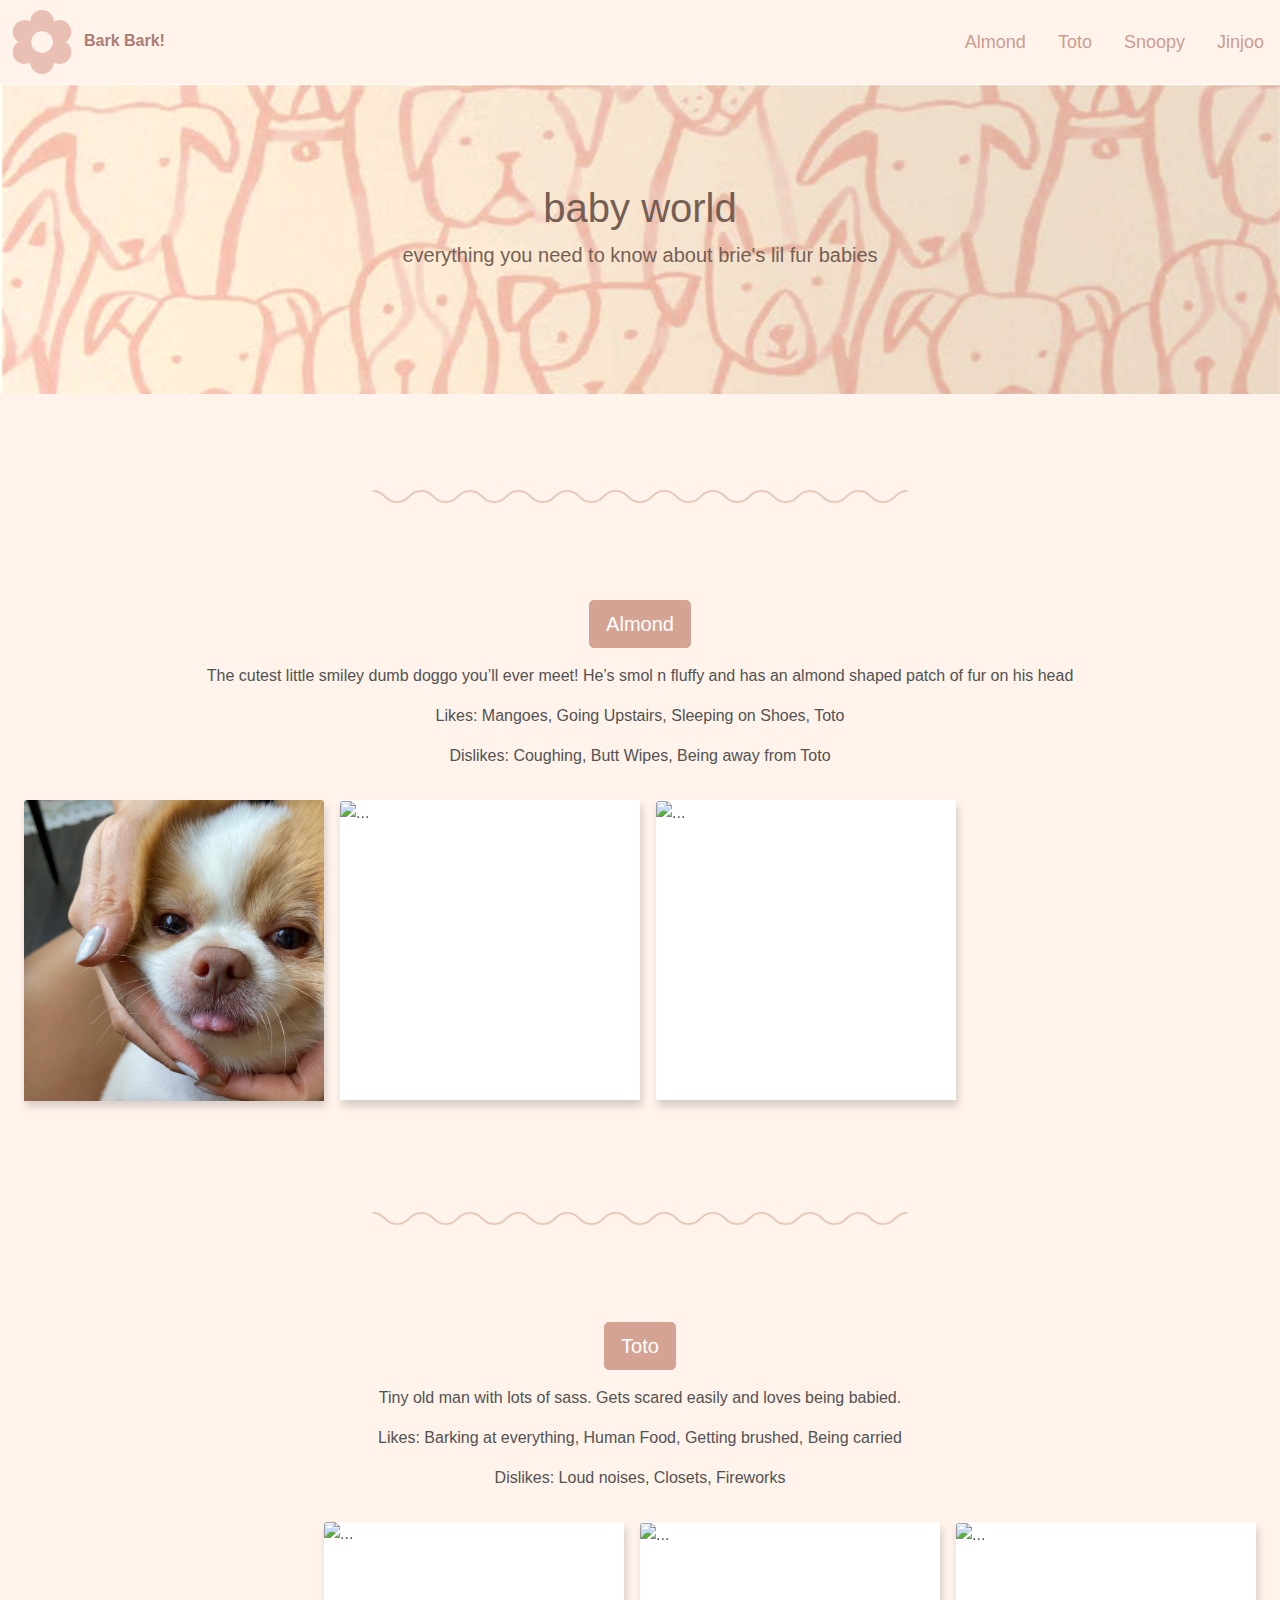
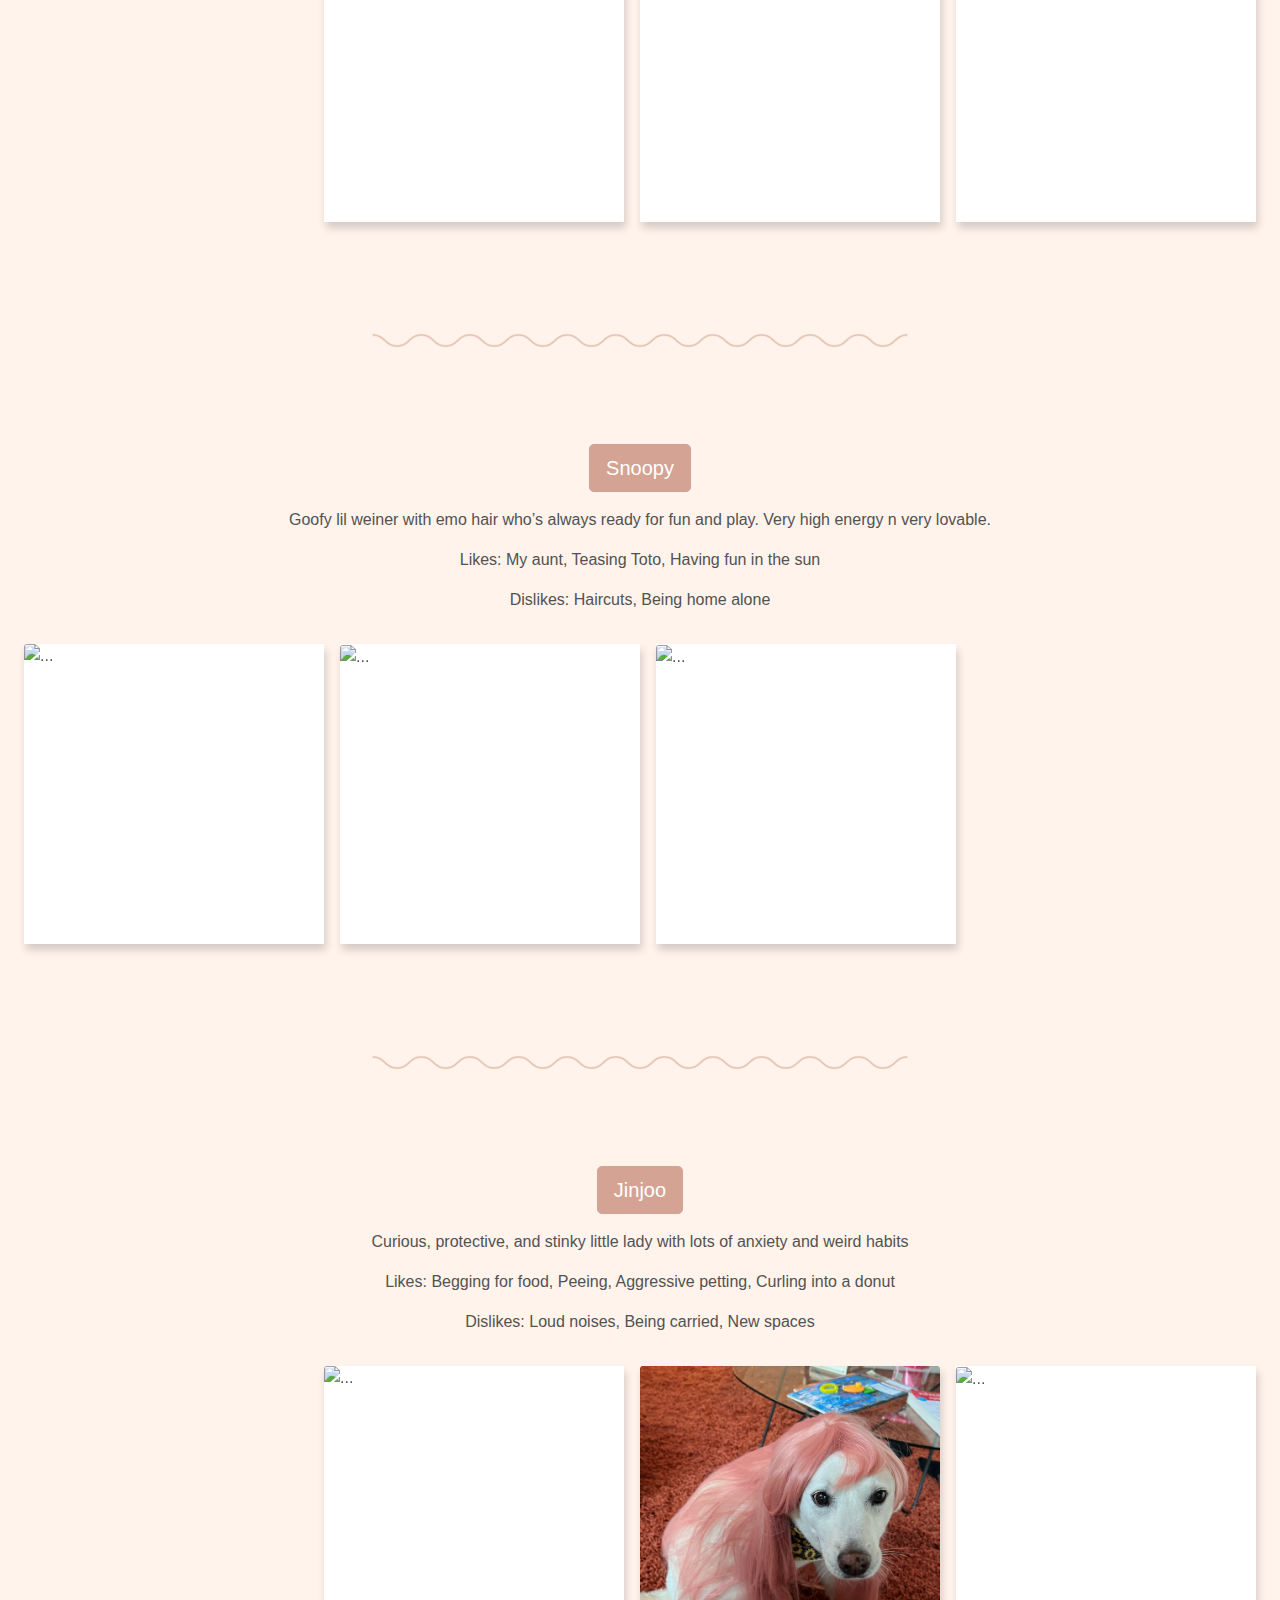
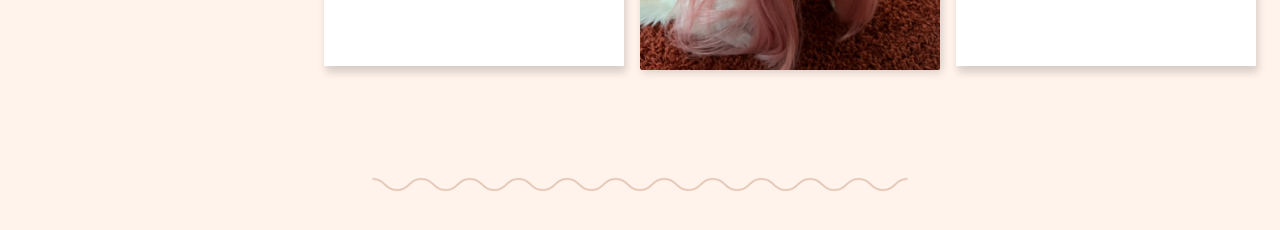
==== index22.html @ dbdf6049 "built out body" ====
<!doctype html>
<html lang="en">

<head>
	<meta charset="utf-8">
	<meta name="viewport" content="width=device-width, initial-scale=1">
	<meta name="description" content="">
	<meta name="author" content="Mark Otto, Jacob Thornton, and Bootstrap contributors">
	<meta name="generator" content="Hugo 0.98.0">
	<title>Starter Template · Bootstrap v5.2</title>

	<!-- Bootstrap CSS -->
	<script src="https://code.jquery.com/jquery-3.3.1.slim.min.js"
		integrity="sha384-q8i/X+965DzO0rT7abK41JStQIAqVgRVzpbzo5smXKp4YfRvH+8abtTE1Pi6jizo"
		crossorigin="anonymous"></script>
	<script src="https://cdn.jsdelivr.net/npm/popper.js@1.14.7/dist/umd/popper.min.js"
		integrity="sha384-UO2eT0CpHqdSJQ6hJty5KVphtPhzWj9WO1clHTMGa3JDZwrnQq4sF86dIHNDz0W1"
		crossorigin="anonymous"></script>
	<link rel="stylesheet" href="https://cdn.jsdelivr.net/npm/bootstrap@4.3.1/dist/css/bootstrap.min.css"
		integrity="sha384-ggOyR0iXCbMQv3Xipma34MD+dH/1fQ784/j6cY/iJTQUOhcWr7x9JvoRxT2MZw1T" crossorigin="anonymous">
	<script src="https://cdn.jsdelivr.net/npm/bootstrap@4.3.1/dist/js/bootstrap.min.js"
		integrity="sha384-JjSmVgyd0p3pXB1rRibZUAYoIIy6OrQ6VrjIEaFf/nJGzIxFDsf4x0xIM+B07jRM"
		crossorigin="anonymous"></script>

	<!-- YOUR styles for this template -->
	<link href="css/styles22.css" rel="stylesheet">

</head>

<body>
	<header>
		<!-- Logo -->
		<a class="logo-" href="#">
			<img class="logo" src="./images/66771.png">Bark Bark!
		</a>
		<!-- Hamburger icon -->
		<input class="side-menu" type="checkbox" id="side-menu" />
		<label class="hamb" for="side-menu"><span class="hamb-line"></span></label>
		<!-- Menu -->
		<nav class="nav">
			<ul class="menu">
				<li class="menu--item"><a href="#almonds">Almond</a></li>
				<li class="menu--item"><a href="#totos">Toto</a> </li>
				<li class="menu--item"><a href="#snoopys">Snoopy</a></li>
				<li class="menu--item"><a href="#jinjoos">Jinjoo</a></li>
			</ul>
		</nav>
	</header>


	<div class="heroo mb-5 text-center">
		<div class="heroo-text col-lg-6 mx-auto">
			<h1 class="display-5 fw-bold">baby world</h1>
			<p class="lead mb-4">everything you need to know about brie's lil fur babies</p>
		</div>
	</div>

	<!-- SQUIG BREAK -->
	<div id="almonds" class="squig">
		<img src="../images/liney.png" alt="">
	</div>

	<!-- ALMOND -->
	<section id="almond" class="mb-5 mt-5 almond">
		<div class="almond texts">
		<button type="button" class="ppvr btn btn-lg" data-toggle="popover"  data-content="blep">Almond</button>
			<p>The cutest little smiley dumb doggo you’ll ever meet! He’s smol n fluffy and has an almond shaped patch of fur on his head</p>
			<p>Likes: Mangoes, Going Upstairs, Sleeping on Shoes, Toto</p>
			<p>Dislikes: Coughing, Butt Wipes, Being away from Toto</p>
		</div>
		<div id="carouselExampleControls" class="carousel almond slide" data-ride="carousel">
			<div class="carousel-inner almond">
				<div class="carousel-item active">
					<div class="cards-wrapper">
						<div class="card">
							<img src="../images/a1.jpg" class="card-img-top" alt="...">
						</div>
						<div class="card d-none d-md-block">
							<img src="../images/a5.jpg" class="card-img-top" alt="...">
						</div>
						<div class="card d-none d-md-block">
							<img src="../images/a8.jpg" class="card-img-top" alt="...">
						</div>
					</div>
				</div>
			</div>
		</div>
	</section>

	<!-- SQUIG BREAK -->
	<div id="totos" class="squig">
		<img src="../images/liney.png" alt="">
	</div>
	

	<!--  TOTO -->
	<section id="toto" class="mb-5 mt-5 toto">
		<div class="toto texts">
			<button type="button" class="ppvr btn btn-lg" data-toggle="popover"  data-content="bork bork">Toto</button>
			<p>Tiny old man with lots of sass. Gets scared easily and loves being babied.</p>
			<p>Likes: Barking at everything, Human Food, Getting brushed, Being carried</p>
			<p>Dislikes: Loud noises, Closets, Fireworks</p>
		</div>
		<div id="carouselExampleControls" class="carousel almond slide" data-ride="carousel">
			<div class="carousel-inner toto">
				<div class="carousel-item active">
					<div class="cards-wrapper">
						<div class="card">
							<img src="../images/t1.jpg" class="card-img-top" alt="...">
						</div>
						<div class="card d-none d-md-block">
							<img src="../images/t5.jpg" class="card-img-top" alt="...">
						</div>
						<div class="card d-none d-md-block">
							<img src="../images/t3.jpg" class="card-img-top" alt="...">
						</div>
					</div>
				</div>
			</div>
		</div>
	</section>

	<!-- SQUIG BREAK -->
	<div id="snoopys" class="squig">
		<img src="../images/liney.png" alt="">
	</div>

		<!--  Snoopy -->
		<section id="snoopy" class="mb-5 mt-5 Snoopy">
			<div class="almond texts">
				<button type="button" class="ppvr btn btn-lg" data-toggle="popover"  data-content="weeeee">Snoopy</button>		
			<p>Goofy lil weiner with emo hair who’s always ready for fun and play. Very high energy n very lovable.</p>	
			<p>Likes: My aunt, Teasing Toto, Having fun in the sun</p>	
			<p>Dislikes: Haircuts, Being home alone</p>	
			</div>
			<div id="carouselExampleControls" class="carousel almond slide" data-ride="carousel">
				<div class="carousel-inner Snoopy">
					<div class="carousel-item active">
						<div class="cards-wrapper">
							<div class="card">
								<img src="../images/s2.jpg" class="card-img-top" alt="...">
							</div>
							<div class="card d-none d-md-block">
								<img src="../images/s1.jpg" class="card-img-top" alt="...">
							</div>
							<div class="card d-none d-md-block">
								<img src="../images/s4.jpg" class="card-img-top" alt="...">
							</div>
						</div>
					</div>
				</div>
			</div>
		</section>

	<!-- SQUIG BREAK -->
	<div id="jinjoos" class="squig">
		<img src="../images/liney.png" alt="">
	</div>

	<!--  JINJOO -->
	<section id="jinjoo" class="mb-5 mt-5 toto">
		<div class="jinjoo texts">
		<button type="button" class="ppvr btn btn-lg" data-toggle="popover"  data-content=":p">Jinjoo</button>
		<p>Curious, protective, and stinky little lady with lots of anxiety and weird habits</p>	
		<p>Likes: Begging for food, Peeing, Aggressive petting, Curling into a donut</p>	
		<p>Dislikes: Loud noises, Being carried, New spaces</p>	
		</div>		
		<div id="carouselExampleControls" class="carousel almond slide" data-ride="carousel">
			<div class="carousel-inner toto">
				<div class="carousel-item active">
					<div class="cards-wrapper">
						<div class="card">
							<img src="../images/jj1.jpg" class="card-img-top" alt="...">
						</div>
						<div class="card d-none d-md-block">
							<img src="../images/jj3.jpg" class="card-img-top" alt="...">
						</div>
						<div class="card d-none d-md-block">
							<img src="../images/jj6.jpg" class="card-img-top" alt="...">
						</div>
					</div>
				</div>
			</div>
		</div>
	</section>

	<!-- SQUIG BREAK -->
	<div class="squig">
		<img src="../images/liney.png" alt="">
	</div>

	<!-- <script src="js/template.js"></script> -->
	<script src="js/index.js"></script>



</body>

</html>
---- css/styles22.css ----
*{
    box-sizing: border-box;
}
body{
    color: rgb(82, 82, 82);
    display: block;
    font-family: 'Nunito', sans-serif;
    /* background-color: rgb(226, 235, 250); */
    /* background: linear-gradient(rgb(220, 230, 249),rgb(243, 246, 251)); */
    background: rgb(255, 243, 235);
    min-height: 100vh;
    margin: 0;
}

/* navbar */
.menu{
    padding-left: 0;
    z-index: 2;
    margin-bottom: 0;
}
.logo{
    height: 4rem;
    width: auto;
    display: inline-block;
    margin: 10px;
}

.logo:hover{
    transform: rotate(360deg);
    transition: ease 500ms;
}

.header{
    width: 100%;
}

header{
    position: sticky;
    top: 0;
    background: rgb(255, 243, 235);
    z-index: 1100;
}

.logo-{
    font-family: 'Nunito', sans-serif;
    color: #ae7d72;
    text-decoration: none;
    font-weight: bold;
}
.logo-:hover{
    text-decoration: none;
    color: #ae7d72
}

.nav{
    width: 100%;
    height: 100%;
    position: fixed;
    overflow: hidden;
    z-index: 2;
    align-items: center;
}
.menu a{
    display: flex;
    padding: 1rem;
    color: #cb9c91;
    font-size: large;
    justify-content: center;
}
.menu a:hover{
    color: #ae7d72;
    font-style: oblique;
}
.nav{
    max-height: 0;
    transition: max-height .5s ease-out;
}

/* Menu Icon */
.hamb{
    cursor: pointer;
    float: right;
    padding: 40px 20px;
}
/* Style label tag */

.hamb-line {
    background: #cb9c91;
    display: block;
    height: 2px;
    position: relative;
    width: 24px;
    background-color: #cb9c91;

} /* Style span tag */

.hamb-line::before,
.hamb-line::after{
    background: #cb9c91;
    content: '';
    display: block;
    height: 100%;
    position: absolute;
    transition: all .2s ease-out;
    width: 100%;
}
.hamb-line::before{
    top: 5px;
}
.hamb-line::after{
    top: -5px;
}

.side-menu {
    display: none;
} /* Hide checkbox */

/* Toggle menu icon */
.side-menu:checked ~ nav{
    max-height: 100%;
    align-items: center;
    align-content: center;
}
.side-menu:checked ~ .hamb .hamb-line {
    background: transparent;
}
.side-menu:checked ~ .hamb .hamb-line::before {
    transform: rotate(-45deg);
    top:0;
}
.side-menu:checked ~ .hamb .hamb-line::after {
    transform: rotate(45deg);
    top:0;
}

/* Hero */
.heroo{
    /* background-color:rgb(255, 243, 235); */
    background-image: url("../images/puphero.png");
    background-repeat:no-repeat;
    background-size:cover;
    height: 100%;
    padding: 100px 50px;
    align-items: center;
}
.heroo-text{
    align-items: center;
    color: #755f54;
}

.preloader{
    position: fixed;
    width: 100%;
    height: 100vh;
    z-index: 100000;
    background-color: white;
    top: 0;
    display: flex;
    align-items: center;
  }
  
  .preloader img{
    animation: spin 3s ease;
    width: 150px;
    margin: 0 auto;
  }
  
  
  @keyframes spin {
    0% {
      transform: rotate(0deg);
    }
    50% {
      transform: rotate(360deg);
    }
    100% {
      transform: rotate(720deg);
    }
  }

  @media (min-width: 768px) {
    .nav{
        max-height: none;
        top: 0;
        position: relative;
        float: right;
        width: fit-content;
    }
    .menu li{
        float: left;
        list-style: none;
    }
    .menu a:hover{
        color: #b38074;
        font-style: oblique;
    }
    .hamb{
        display: none;
    }
    header{
        display: flex;
        align-items: center;
        justify-content: space-between;
    }
}
@media (max-width: 768px) {
    .nav{
        display: block;
        background-color: rgb(255, 243, 235)}
    .nav ul{
        padding: 5px;
    }
    }

/* squig */
.squig{
    display: flex;
    justify-content: center;
}

/* image strips */

      .card img {
        max-width: 100%;
        width: auto;
        height: auto;
        vertical-align: middle;
      }

      .card {
        margin: 0 0.5em;
        box-shadow: 2px 6px 8px 0 rgba(22, 22, 26, 0.18);
        border: none;
        border-radius: 0;
        width: 300px;
        height: 300px;
      }
      .carousel-inner {
        padding: 1em;
      }
      .carousel-control-prev,
      .carousel-control-next{
        background-color: #e1e1e1;
        width: 5vh;
        height: 5vh;
        border-radius: 50%;
        top: 50%;
        transform: translateX(-25%);
      }
      @media (min-width: 768px) {
        .card img {
          height: 19em;
        }
      }
    

    .btn{
        background-color: #d4a393;
        color: white;
        border-color: #d4a393;
        margin-bottom: 1rem;
      }
    .btn:focus{
        color: white;
        box-shadow: none;
    }
    .btn:hover{
        border-color: #d4a393;
        color: white;
    }

    .texts{
        display: block;
        text-align: center;
        padding-top: 10px;
    }

 
/* almond */

.almond .cards-wrapper {
    display: flex;
    justify-content: left;
  }

/* toto */
.toto {
    justify-content: right;
}
.toto .cards-wrapper {
    display: flex;
    justify-content: right;
  }

  /* snoopy */
.snoopy {
    justify-content: left;
}
.snoopy .cards-wrapper {
    display: flex;
    justify-content: left;
  }
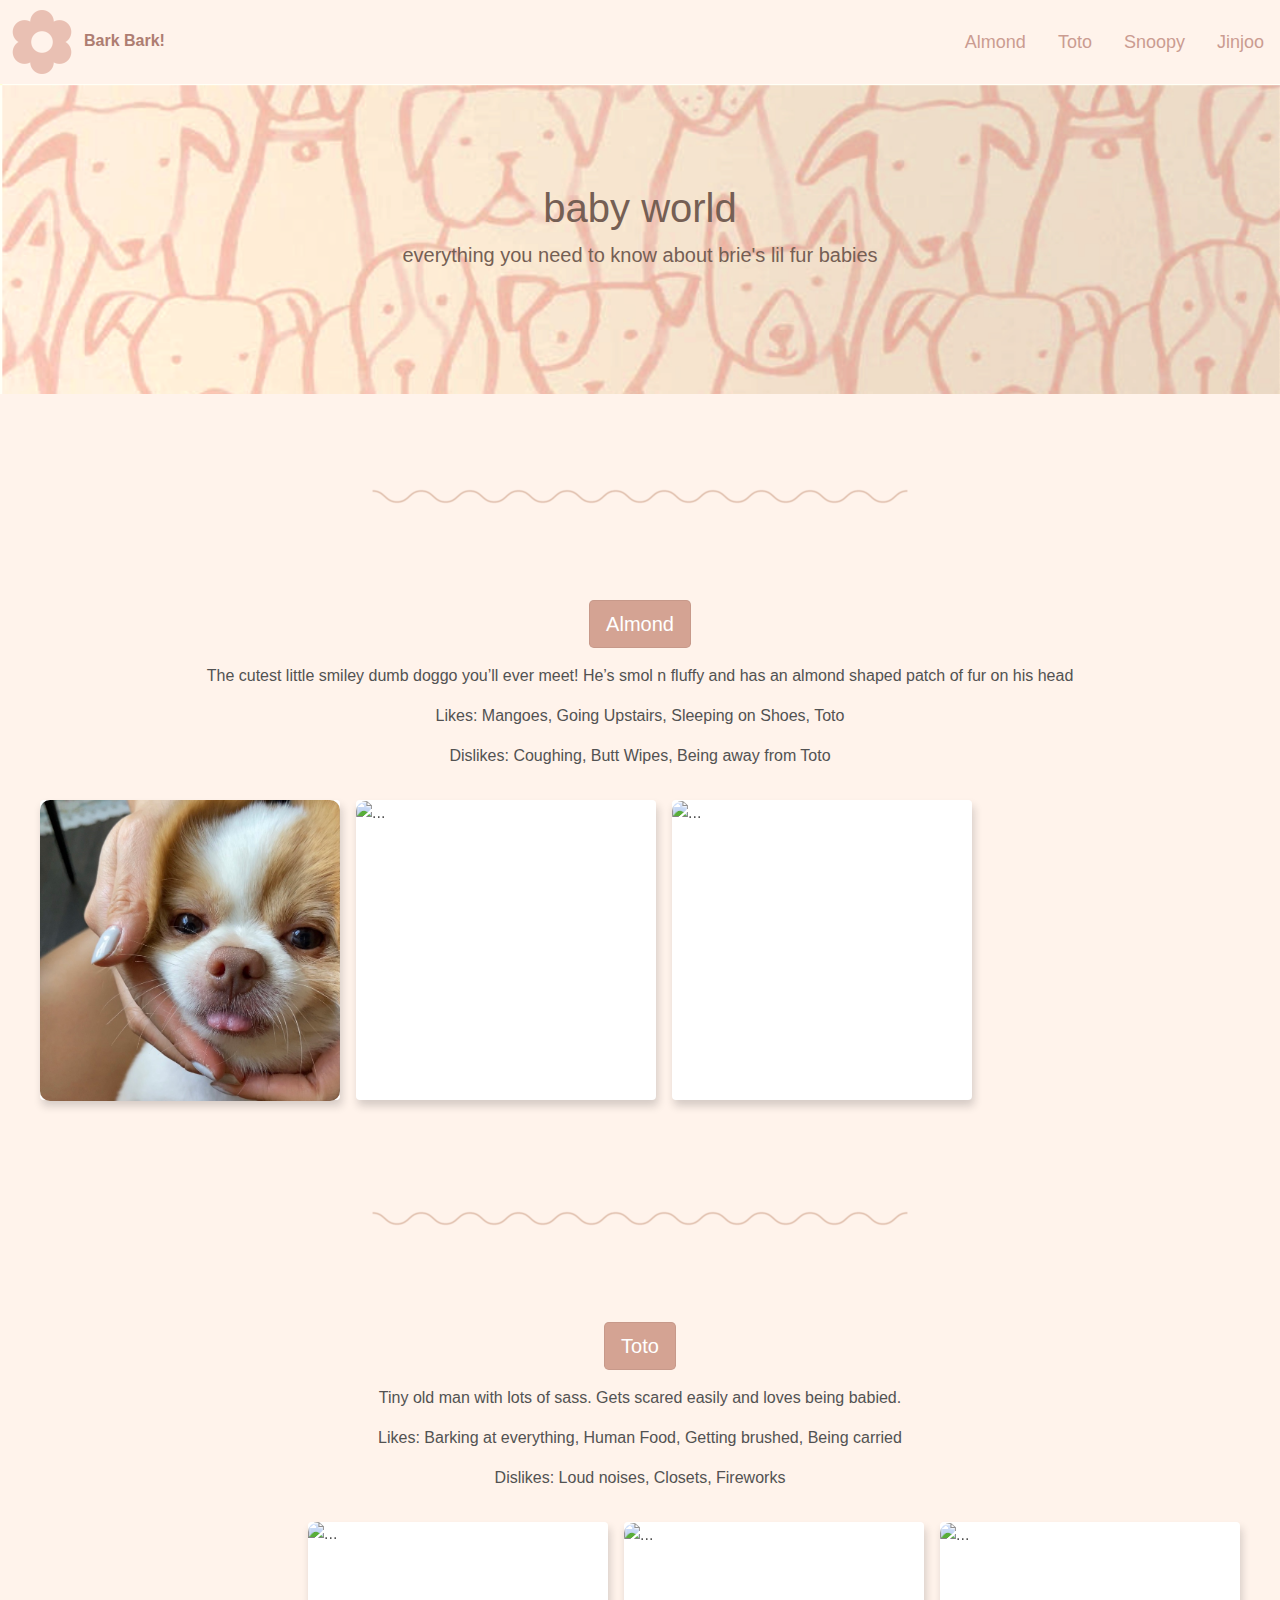
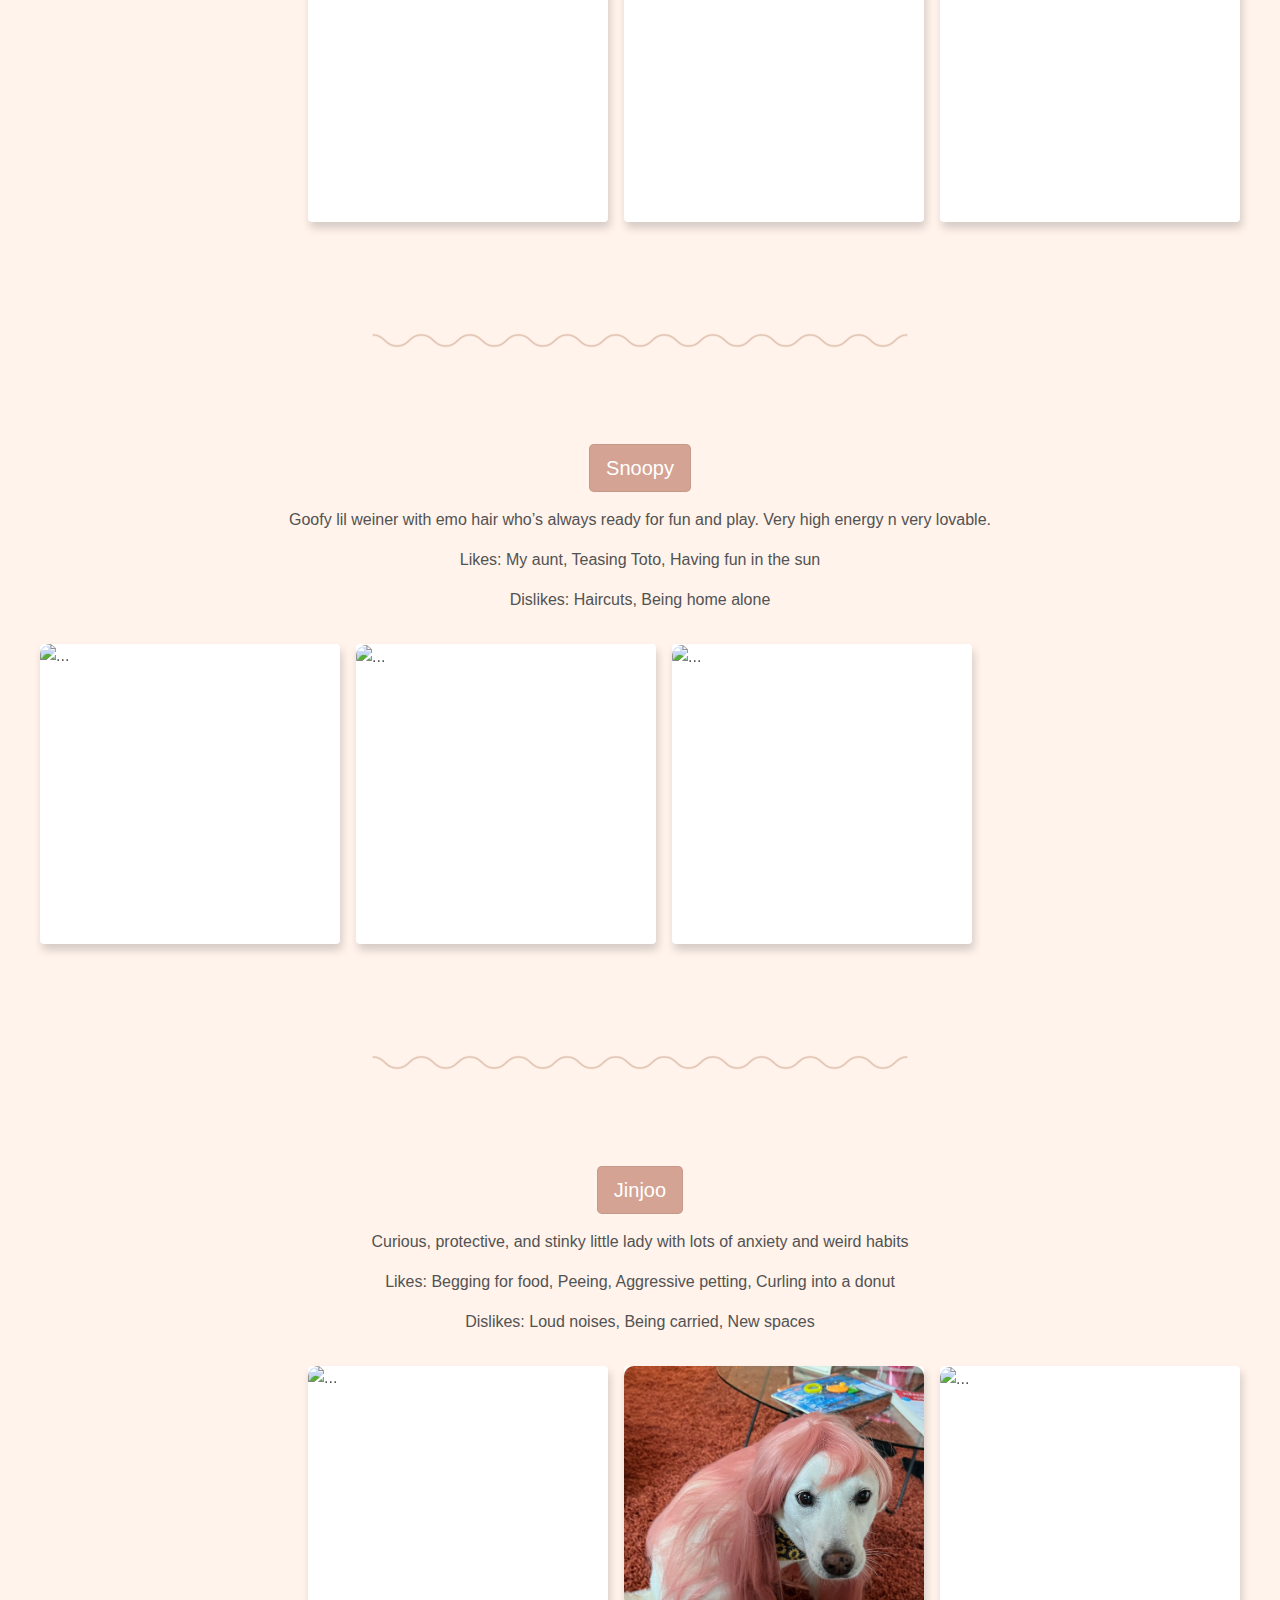
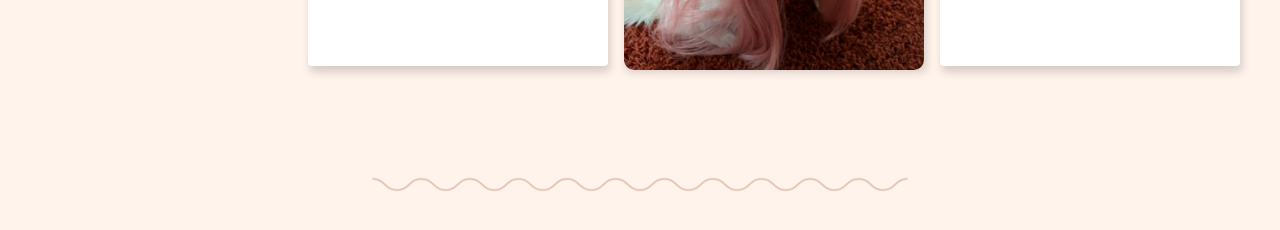
==== commit dcd52de8: "added minor changes" ====
--- a/index22.html
+++ b/index22.html
@@ -7,7 +7,7 @@
 	<meta name="description" content="">
 	<meta name="author" content="Mark Otto, Jacob Thornton, and Bootstrap contributors">
 	<meta name="generator" content="Hugo 0.98.0">
-	<title>Starter Template · Bootstrap v5.2</title>
+	<title>Bootstrap Assignment</title>
 
 	<!-- Bootstrap CSS -->
 	<script src="https://code.jquery.com/jquery-3.3.1.slim.min.js"
--- a/css/styles22.css
+++ b/css/styles22.css
@@ -225,13 +225,16 @@
         width: auto;
         height: auto;
         vertical-align: middle;
-      }
-
+        border-radius: 10px;
+      }
+      .carousel{
+        margin-left: 1rem;
+        margin-right: 1rem;
+      }
       .card {
         margin: 0 0.5em;
         box-shadow: 2px 6px 8px 0 rgba(22, 22, 26, 0.18);
         border: none;
-        border-radius: 0;
         width: 300px;
         height: 300px;
       }
@@ -257,7 +260,7 @@
     .btn{
         background-color: #d4a393;
         color: white;
-        border-color: #d4a393;
+        border-color: #a17d703f;
         margin-bottom: 1rem;
       }
     .btn:focus{
